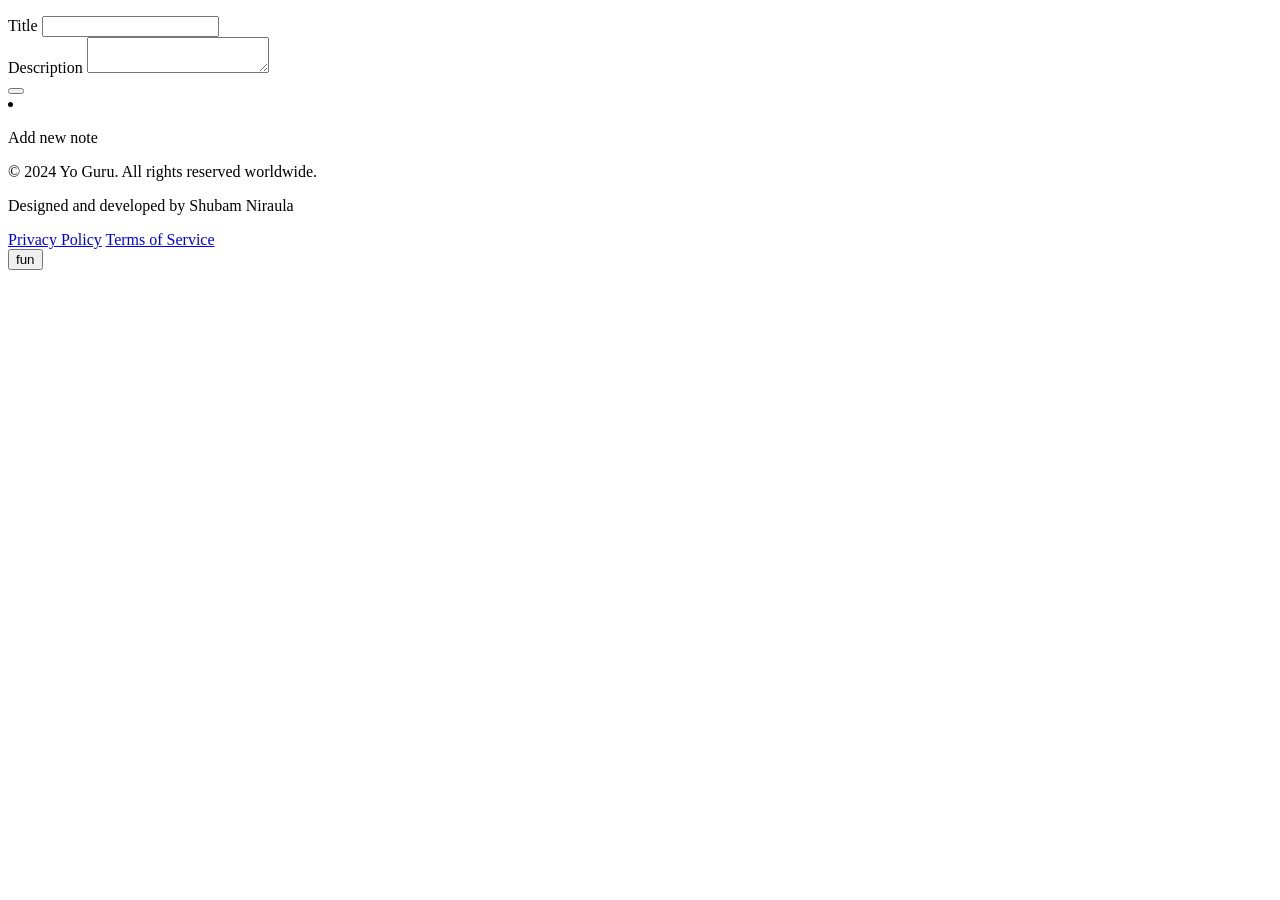
==== index.html @ e4edea9e "Create index.html none" ====
<!DOCTYPE html>                    
  
<html lang="en" dir="ltr">
  <head>
    <meta charset="utf-8">  
    <title>yo note </title>                      
    <link rel="stylesheet" href="style.css">
    <meta name="viewport" content="width=device-width, initial-scale=1.0">
    <!-- Iconscout Link For Icons -->
    <link rel="stylesheet" href="https://unicons.iconscout.com/release/v4.0.0/css/line.css">
    <link rel="stylesheet" href="https://unicons.iconscout.com/release/v3.0.6/css/line.css">
</head>
  <body>
    <div class="popup-box">
      <div class="popup">
        <div class="content">
          <header>
            <p></p>
            <i class="uil uil-times"></i>
          </header>
          <form action="#">
            <div class="row title">
              <label>Title</label>
              <input type="text" spellcheck="false">
            </div>
            <div class="row description">
              <label>Description</label>
              <textarea spellcheck="false"></textarea>
            </div>
            <button></button>
          </form>
        </div>
      </div>
    </div>
    <div class="wrapper">
      <li class="add-box">
        <div class="icon"><i class="uil uil-plus"></i></div>                    
  
        <p>Add new note</p>
      </li>
    </div>

    <script src="script.js"></script>    
    <div id="footer">
    <p>&copy; 2024 Yo Guru. All rights reserved worldwide.</p> <p>Designed and developed by Shubam Niraula </p>
    <a href="#">Privacy Policy</a>                   <a href="#">Terms of Service</a>                   <br>
    <button class="button toggle-theme">fun </button>
    </div></footer>
    
  </body>
</html>
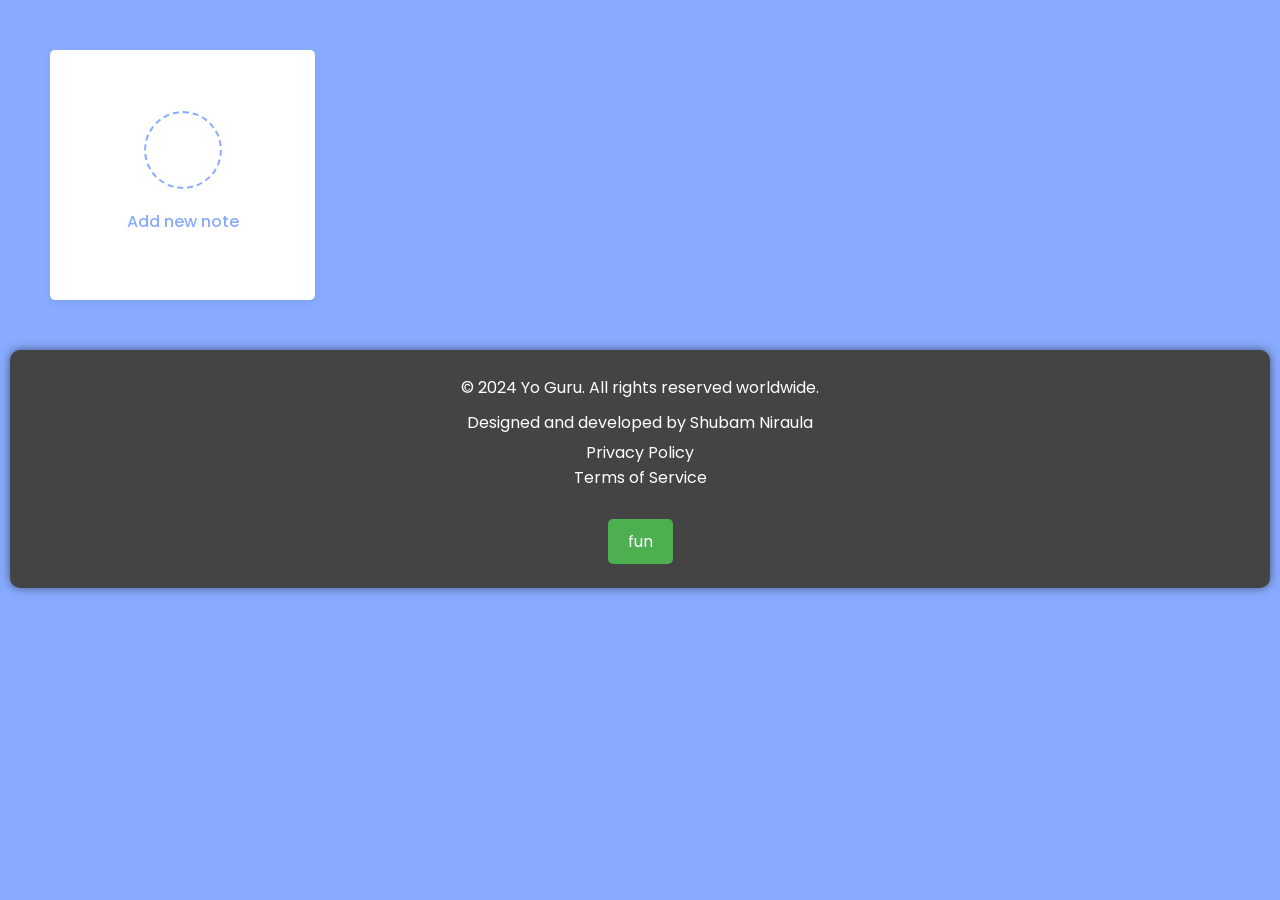
==== commit 00f3de74: "v2" ====
--- a/index.html
+++ b/index.html
@@ -4,7 +4,7 @@
   <head>
     <meta charset="utf-8">  
     <title>yo note </title>                      
-    <link rel="stylesheet" href="style.css">
+    <link rel="stylesheet" href="yonote/style.css">
     <meta name="viewport" content="width=device-width, initial-scale=1.0">
     <!-- Iconscout Link For Icons -->
     <link rel="stylesheet" href="https://unicons.iconscout.com/release/v4.0.0/css/line.css">
@@ -40,7 +40,7 @@
       </li>
     </div>
 
-    <script src="script.js"></script>    
+    <script src="yonote/"></script>    
     <div id="footer">
     <p>&copy; 2024 Yo Guru. All rights reserved worldwide.</p> <p>Designed and developed by Shubam Niraula </p>
     <a href="#">Privacy Policy</a>                   <a href="#">Terms of Service</a>                   <br>
--- a/yonote/style.css
+++ b/yonote/style.css
@@ -0,0 +1,288 @@
+/* Import Google Font - Poppins */                                        
+  
+                                              
+@import url('https://fonts.googleapis.com/css2?family=Poppins:wght@400;500;600;700&display=swap');
+*{
+  margin: 0;
+  padding: 0;
+  box-sizing: border-box;
+  font-family: 'Poppins', sans-serif;
+}
+body{
+  background: #88ABFF;
+}
+::selection{
+  color: #fff;
+  background: #618cf8;
+}
+.wrapper{
+  margin: 50px;
+  display: grid;
+  gap: 25px;
+  grid-template-columns: repeat(auto-fill, 265px);
+}
+.wrapper li{
+  height: 250px;
+  list-style: none;
+  border-radius: 5px;
+  padding: 15px 20px 20px;
+  background: #fff;
+  box-shadow: 0 4px 8px rgba(0,0,0,0.05);
+}
+.add-box, .icon, .bottom-content, 
+.popup, header, .settings .menu li{
+  display: flex;
+  align-items: center;
+  justify-content: space-between;
+}
+.add-box{
+  cursor: pointer;
+  flex-direction: column;
+  justify-content: center;
+}
+.add-box .icon{
+  height: 78px;
+  width: 78px;
+  color: #88ABFF;
+  font-size: 40px;
+  border-radius: 50%;
+  justify-content: center;
+  border: 2px dashed #88ABFF;
+}
+.add-box p{
+  color: #88ABFF;
+  font-weight: 500;
+  margin-top: 20px;
+}
+.note{
+  display: flex;
+  flex-direction: column;
+  justify-content: space-between;
+}
+.note .details{
+  max-height: 165px;
+  overflow-y: auto;
+}
+.note .details::-webkit-scrollbar,
+.popup textarea::-webkit-scrollbar{
+  width: 0;
+}
+.note .details:hover::-webkit-scrollbar,
+.popup textarea:hover::-webkit-scrollbar{
+  width: 5px;
+}
+.note .details:hover::-webkit-scrollbar-track,
+.popup textarea:hover::-webkit-scrollbar-track{
+  background: #f1f1f1;
+  border-radius: 25px;
+}
+.note .details:hover::-webkit-scrollbar-thumb,
+.popup textarea:hover::-webkit-scrollbar-thumb{
+  background: #e6e6e6;
+  border-radius: 25px;
+}
+.note p{
+  font-size: 22px;
+  font-weight: 500;
+}
+.note span{
+  display: block;
+  color: #575757;
+  font-size: 16px;
+  margin-top: 5px;
+}
+.note .bottom-content{
+  padding-top: 10px;
+  border-top: 1px solid #ccc;
+}
+.bottom-content span{
+  color: #6D6D6D;
+  font-size: 14px;
+}
+.bottom-content .settings{
+  position: relative;
+}
+.bottom-content .settings i{
+  color: #6D6D6D;
+  cursor: pointer;
+  font-size: 15px;
+}
+.settings .menu{
+  z-index: 1;
+  bottom: 0;
+  right: -5px;
+  padding: 5px 0;
+  background: #fff;
+  position: absolute;
+  border-radius: 4px;
+  transform: scale(0);
+  transform-origin: bottom right;
+  box-shadow: 0 0 6px rgba(0,0,0,0.15);
+  transition: transform 0.2s ease;
+}
+.settings.show .menu{
+  transform: scale(1);
+}
+.settings .menu li{
+  height: 25px;
+  font-size: 16px;
+  margin-bottom: 2px;
+  padding: 17px 15px;
+  cursor: pointer;
+  box-shadow: none;
+  border-radius: 0;
+  justify-content: flex-start;
+}
+.menu li:last-child{
+  margin-bottom: 0;
+}
+.menu li:hover{
+  background: #f5f5f5;
+}
+.menu li i{
+  padding-right: 8px;
+}
+
+.popup-box{
+  position: fixed;
+  top: 0;
+  left: 0;
+  z-index: 2;
+  height: 100%;
+  width: 100%;
+  background: rgba(0,0,0,0.4);
+}
+.popup-box .popup{
+  position: absolute;
+  top: 50%;
+  left: 50%;
+  z-index: 3;
+  width: 100%;
+  max-width: 400px;
+  justify-content: center;
+  transform: translate(-50%, -50%) scale(0.95);
+}
+.popup-box, .popup{
+  opacity: 0;
+  pointer-events: none;
+  transition: all 0.25s ease;
+}
+.popup-box.show, .popup-box.show .popup{
+  opacity: 1;
+  pointer-events: auto;
+}
+.popup-box.show .popup{
+  transform: translate(-50%, -50%) scale(1);
+}
+.popup .content{
+  border-radius: 5px;
+  background: #fff;
+  width: calc(100% - 15px);
+  box-shadow: 0 0 15px rgba(0,0,0,0.1);
+}
+.content header{
+  padding: 15px 25px;
+  border-bottom: 1px solid #ccc;
+}
+.content header p{
+  font-size: 20px;
+  font-weight: 500;
+}
+.content header i{
+  color: #8b8989;
+  cursor: pointer;
+  font-size: 23px;
+}
+.content form{
+  margin: 15px 25px 35px;
+}
+.content form .row{
+  margin-bottom: 20px;
+}
+form .row label{
+  font-size: 18px;
+  display: block;
+  margin-bottom: 6px;
+}
+form :where(input, textarea){
+  height: 50px;
+  width: 100%;
+  outline: none;
+  font-size: 17px;
+  padding: 0 15px;
+  border-radius: 4px;
+  border: 1px solid #999;
+}
+form :where(input, textarea):focus{
+  box-shadow: 0 2px 4px rgba(0,0,0,0.11);
+}
+form .row textarea{
+  height: 150px;
+  resize: none;
+  padding: 8px 15px;
+}
+form button{
+  width: 100%;
+  height: 50px;
+  color: #fff;
+  outline: none;
+  border: none;
+  cursor: pointer;
+  font-size: 17px;
+  border-radius: 4px;
+  background: #6A93F8;
+}
+
+@media (max-width: 660px){
+  .wrapper{
+    margin: 15px;
+    gap: 15px;
+    grid-template-columns: repeat(auto-fill, 100%);
+  }
+  .popup-box .popup{
+    max-width: calc(100% - 15px);
+  }
+  .bottom-content .settings i{
+    font-size: 17px;
+  }                    
+
+}
+#footer{                    
+  border-radius: 10px;
+   box-shadow: 0px 0px 10px rgba(0, 0, 0, 0.5); /* Add initial box-shadow for depth effect */
+  margin: 0 10px;
+  background-color: #444;
+  color: #fff;
+  padding: 20px;
+  text-align: center;
+  bottom: 0;
+  left: 0;
+  display: flex;
+  flex-direction: column;
+  align-items: center;                                         }
+#footer p {
+  margin: 5px 0;
+}
+#footer a {
+  color: #fff;
+  text-decoration: none;
+  margin: 0 10px;
+}
+#footer a:hover {
+  color: #ccc;
+}
+.button {
+  background-color: #4CAF50;
+  border: none;
+  color: white;
+  padding: 10px 20px;
+  text-align: center;
+  text-decoration: none;
+  display: inline-block;
+  font-size: 16px;
+  margin: 4px 2px;
+  cursor: pointer;
+  border-radius: 5px
+}
+
+
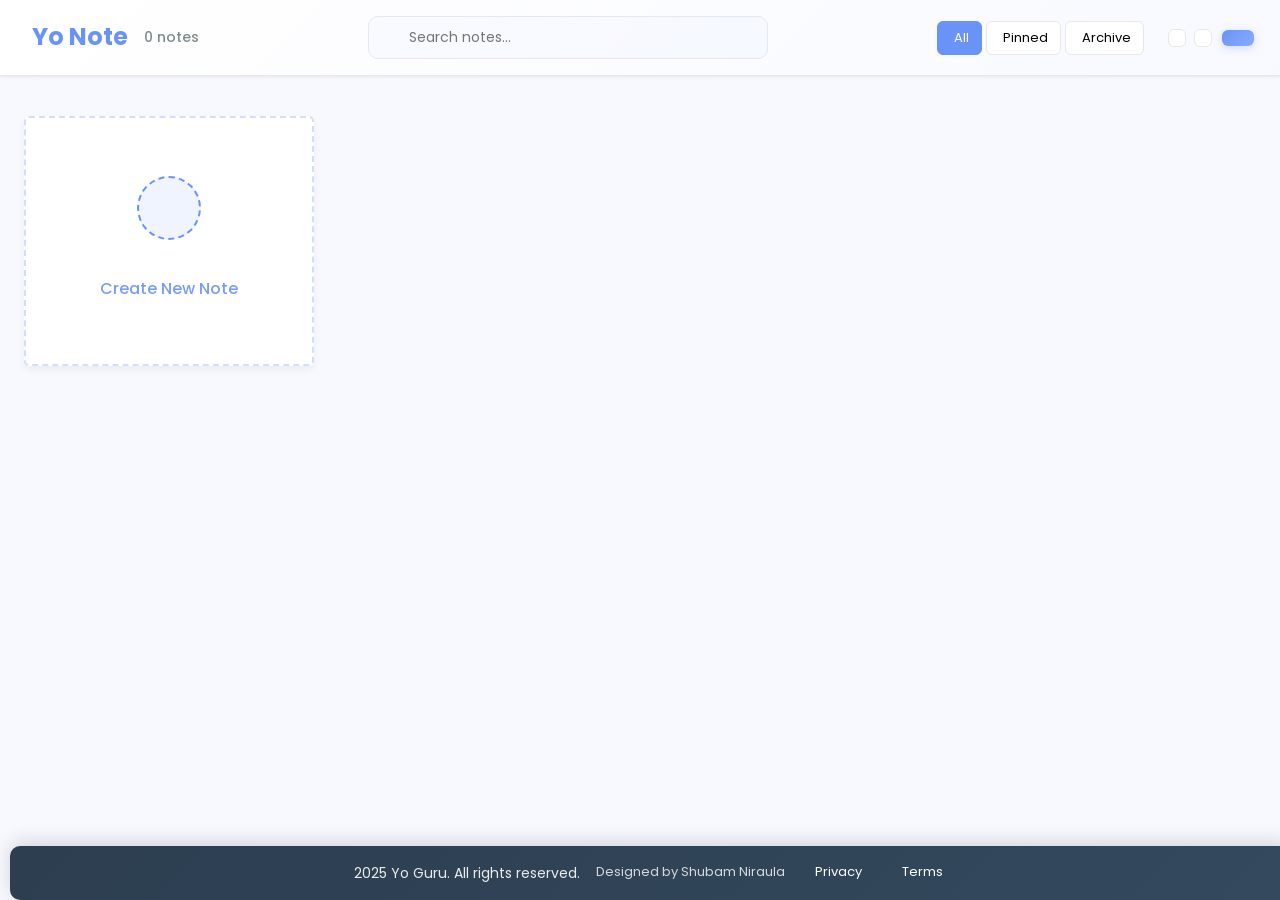
==== commit a0c332a3: "feat(ui): modernize main page with enhanced UI components and modal Merge enhanced.html content into" ====
--- a/index.html
+++ b/index.html
@@ -1,51 +1,233 @@
-<!DOCTYPE html>                    
-  
+<!DOCTYPE html>
+
 <html lang="en" dir="ltr">
   <head>
-    <meta charset="utf-8">  
-    <title>yo note </title>                      
+    <meta charset="utf-8">
+    <title>Yo Note</title>
+    <link rel="icon" type="image/svg+xml" href="favicon.svg">
     <link rel="stylesheet" href="yonote/style.css">
+    <link rel="stylesheet" href="enhanced.css">
     <meta name="viewport" content="width=device-width, initial-scale=1.0">
     <!-- Iconscout Link For Icons -->
     <link rel="stylesheet" href="https://unicons.iconscout.com/release/v4.0.0/css/line.css">
     <link rel="stylesheet" href="https://unicons.iconscout.com/release/v3.0.6/css/line.css">
-</head>
+  </head>
   <body>
-    <div class="popup-box">
-      <div class="popup">
-        <div class="content">
-          <header>
-            <p></p>
+    <!-- Compact Single-Row Header -->
+    <header class="app-header">
+      <div class="header-left">
+        <h1 class="app-title">
+          <i class="uil uil-notes"></i>
+          Yo Note
+        </h1>
+        <div class="header-stats">
+          <span id="total-notes">0 notes</span>
+        </div>
+      </div>
+
+      <div class="header-center">
+        <div class="search-container">
+          <input type="text" id="search-input" placeholder="Search notes..." class="search-input">
+          <button class="search-btn" id="search-btn">
+            <i class="uil uil-search"></i>
+          </button>
+        </div>
+      </div>
+
+      <div class="header-right">
+        <div class="view-filters">
+          <button class="filter-btn active" data-filter="all">
+            <i class="uil uil-list-ul"></i>
+            All
+          </button>
+          <button class="filter-btn" data-filter="pinned">
+            <i class="uil uil-star"></i>
+            Pinned
+          </button>
+          <button class="filter-btn" data-filter="archived">
+            <i class="uil uil-archive"></i>
+            Archive
+          </button>
+        </div>
+
+        <button class="header-btn" id="export-btn" title="Export Notes">
+          <i class="uil uil-export"></i>
+        </button>
+
+        <button class="header-btn" id="import-btn" title="Import Notes">
+          <i class="uil uil-import"></i>
+        </button>
+
+        <button class="button toggle-theme" title="Toggle Theme">
+          <i class="uil uil-moon"></i>
+        </button>
+      </div>
+    </header>
+
+    <div class="main-content">
+      <div class="wrapper">
+        <li class="add-box">
+          <div class="icon"><i class="uil uil-plus"></i></div>
+          <p>Create New Note</p>
+        </li>
+      </div>
+    </div>
+
+    <!-- Modern Modal Overlay -->
+    <div class="modal-overlay" id="modal-overlay">
+      <div class="modal-backdrop" id="modal-backdrop"></div>
+
+      <div class="modal-container" id="modal-container">
+        <!-- Modal Header -->
+        <div class="modal-header">
+          <div class="modal-title-section">
+            <div class="modal-icon">
+              <i class="uil uil-plus-circle"></i>
+            </div>
+            <div class="modal-title-content">
+              <h2 class="modal-title">Create New Note</h2>
+              <p class="modal-subtitle">Express your thoughts beautifully</p>
+            </div>
+          </div>
+          <button class="modal-close-btn" id="modal-close-btn" aria-label="Close modal">
             <i class="uil uil-times"></i>
-          </header>
-          <form action="#">
-            <div class="row title">
-              <label>Title</label>
-              <input type="text" spellcheck="false">
+          </button>
+        </div>
+
+        <!-- Modal Content with Virtual Scroll -->
+        <div class="modal-content" id="modal-content">
+          <form action="#" class="note-form" id="note-form">
+            <!-- Single Compact Form -->
+            <div class="form-step active" data-step="1">
+              <div class="form-fields compact">
+                <!-- Title Field -->
+                <div class="field-group">
+                  <label for="note-title" class="field-label">
+                    <i class="uil uil-edit"></i>
+                    Title <span class="required">*</span>
+                  </label>
+                  <div class="input-wrapper">
+                    <input type="text" id="note-title" class="modern-input" spellcheck="false"
+                           placeholder="Note title..." maxlength="100">
+                  </div>
+                  <div class="field-error" id="title-error"></div>
+                </div>
+
+                <!-- Description Field -->
+                <div class="field-group">
+                  <label for="note-description" class="field-label">
+                    <i class="uil uil-align-left"></i>
+                    Description <span class="required">*</span>
+                  </label>
+                  <div class="textarea-wrapper">
+                    <textarea id="note-description" class="modern-textarea" spellcheck="false"
+                              placeholder="Write your note here..." maxlength="1000"></textarea>
+                  </div>
+                  <div class="field-error" id="description-error"></div>
+                </div>
+
+                <!-- Compact Options Row -->
+                <div class="field-row compact-options">
+                  <div class="field-group">
+                    <label for="note-category" class="field-label">
+                      <i class="uil uil-tag"></i>
+                      Category
+                    </label>
+                    <select id="note-category" class="modern-select">
+                      <option value="personal">📝 Personal</option>
+                      <option value="work">💼 Work</option>
+                      <option value="ideas">💡 Ideas</option>
+                      <option value="reminders">🔔 Reminders</option>
+                    </select>
+                  </div>
+
+                  <div class="field-group">
+                    <label for="note-priority" class="field-label">
+                      <i class="uil uil-exclamation-triangle"></i>
+                      Priority
+                    </label>
+                    <select id="note-priority" class="modern-select">
+                      <option value="low">🟢 Low</option>
+                      <option value="medium" selected>🟡 Medium</option>
+                      <option value="high">🔴 High</option>
+                    </select>
+                  </div>
+
+                  <div class="field-group">
+                    <label for="note-color" class="field-label">
+                      <i class="uil uil-palette"></i>
+                      Color
+                    </label>
+                    <select id="note-color" class="modern-select">
+                      <option value="yellow">🟡 Yellow</option>
+                      <option value="blue">🔵 Blue</option>
+                      <option value="green">🟢 Green</option>
+                      <option value="pink">🩷 Pink</option>
+                      <option value="purple">🟣 Purple</option>
+                      <option value="orange">🟠 Orange</option>
+                    </select>
+                  </div>
+                </div>
+              </div>
             </div>
-            <div class="row description">
-              <label>Description</label>
-              <textarea spellcheck="false"></textarea>
-            </div>
-            <button></button>
           </form>
         </div>
+
+        <!-- Modal Footer -->
+        <div class="modal-footer">
+          <div class="modal-stats">
+            <span id="form-stats">Ready to create</span>
+          </div>
+
+          <div class="modal-actions">
+            <button type="button" class="btn-secondary" id="clear-btn">
+              <i class="uil uil-trash-alt"></i>
+              Clear
+            </button>
+            <button type="submit" form="note-form" class="btn-primary" id="submit-btn">
+              <i class="uil uil-plus"></i>
+              Create Note
+            </button>
+          </div>
+        </div>
+
+        <!-- Keyboard Shortcuts Hint -->
+        <div class="keyboard-shortcuts">
+          <div class="shortcut-item">
+            <kbd>Ctrl</kbd> + <kbd>Enter</kbd>
+            <span>Quick save</span>
+          </div>
+          <div class="shortcut-item">
+            <kbd>Esc</kbd>
+            <span>Close modal</span>
+          </div>
+          <div class="shortcut-item">
+            <kbd>Tab</kbd>
+            <span>Navigate</span>
+          </div>
+        </div>
       </div>
     </div>
-    <div class="wrapper">
-      <li class="add-box">
-        <div class="icon"><i class="uil uil-plus"></i></div>                    
-  
-        <p>Add new note</p>
-      </li>
+
+    <!-- Compact Single-Row Footer -->
+    <div id="footer">
+      <div class="footer-content">
+        <div class="footer-text">
+          <div class="copyright">
+            <i class="uil uil-copyright"></i>
+            <span>2025 Yo Guru. All rights reserved.</span>
+          </div>
+          <div class="footer-credits">
+            <span>Designed by Shubam Niraula</span>
+          </div>
+          <div class="footer-links">
+            <a href="#"><i class="uil uil-shield"></i> Privacy</a>
+            <a href="#"><i class="uil uil-file-contract"></i> Terms</a>
+          </div>
+        </div>
+      </div>
     </div>
 
-    <script src="yonote/"></script>    
-    <div id="footer">
-    <p>&copy; 2024 Yo Guru. All rights reserved worldwide.</p> <p>Designed and developed by Shubam Niraula </p>
-    <a href="#">Privacy Policy</a>                   <a href="#">Terms of Service</a>                   <br>
-    <button class="button toggle-theme">fun </button>
-    </div></footer>
-    
+    <script src="yonote/script.js"></script>
   </body>
-</html>
+</html>
--- a/enhanced.css
+++ b/enhanced.css
@@ -0,0 +1,1962 @@
+/* Modern & Elegant UI Styles */
+:root {
+  --primary-color: #6A93F8;
+  --secondary-color: #88ABFF;
+  --background-color: #f8f9ff;
+  --card-bg: #ffffff;
+  --text-color: #2c3e50;
+  --light-text: #7f8c8d;
+  --border-color: #e8e8e8;
+  --shadow-sm: 0 1px 3px rgba(0, 0, 0, 0.08);
+  --shadow-md: 0 4px 12px rgba(0, 0, 0, 0.08);
+  --shadow-lg: 0 8px 24px rgba(0, 0, 0, 0.1);
+  --radius-sm: 6px;
+  --radius-md: 10px;
+  --radius-lg: 14px;
+}
+
+* {
+  margin: 0;
+  padding: 0;
+  box-sizing: border-box;
+}
+
+body {
+  font-family: 'Segoe UI', 'Roboto', 'Helvetica Neue', sans-serif;
+  background: var(--background-color);
+  min-height: 100vh;
+  display: flex;
+  flex-direction: column;
+  color: var(--text-color);
+  line-height: 1.6;
+}
+
+.main-content {
+  flex: 1;
+  padding: 40px 24px;
+  display: flex;
+  flex-direction: column;
+}
+
+/* Modern Header with Theme Toggle */
+.header {
+  background: linear-gradient(135deg, #ffffff 0%, #f8f9ff 100%);
+  padding: 24px 32px;
+  box-shadow: var(--shadow-sm);
+  margin-bottom: 24px;
+  border-radius: var(--radius-lg);
+  margin: 16px;
+  display: flex;
+  justify-content: space-between;
+  align-items: center;
+  flex-wrap: wrap;
+  gap: 16px;
+}
+
+.header-content {
+  display: flex;
+  flex-direction: column;
+  gap: 8px;
+}
+
+.header h1 {
+  font-size: 28px;
+  font-weight: 600;
+  color: var(--primary-color);
+  display: flex;
+  align-items: center;
+  gap: 12px;
+  margin: 0;
+}
+
+.header-subtitle {
+  font-size: 14px;
+  color: var(--light-text);
+  font-weight: 400;
+}
+
+.header-instructions {
+  font-size: 12px;
+  color: var(--light-text);
+  opacity: 0.7;
+  margin-top: 4px;
+}
+
+.header-actions {
+  display: flex;
+  gap: 16px;
+  align-items: center;
+}
+
+.stats {
+  display: flex;
+  gap: 20px;
+  font-size: 13px;
+  color: var(--light-text);
+  align-items: center;
+}
+
+.stats span {
+  display: flex;
+  align-items: center;
+  gap: 4px;
+}
+
+/* Theme Toggle Button in Header */
+.button.toggle-theme {
+  background: linear-gradient(135deg, #6A93F8, #88ABFF);
+  color: white;
+  padding: 8px 16px;
+  font-weight: 500;
+  font-size: 13px;
+  border-radius: var(--radius-sm);
+  transition: all 0.3s ease;
+  display: flex;
+  align-items: center;
+  gap: 6px;
+  box-shadow: 0 2px 8px rgba(106, 147, 248, 0.3);
+  border: none;
+  cursor: pointer;
+}
+
+.button.toggle-theme:hover {
+  transform: translateY(-1px);
+  box-shadow: 0 4px 16px rgba(106, 147, 248, 0.4);
+}
+
+.button.toggle-theme i {
+  font-size: 16px;
+}
+
+/* Modern Notes Grid */
+.wrapper {
+  margin: 0 auto;
+  display: grid;
+  gap: 24px;
+  grid-template-columns: repeat(auto-fill, minmax(280px, 1fr));
+  max-width: 1280px;
+  width: 100%;
+}
+
+/* Elegant Add Box */
+.add-box {
+  cursor: pointer;
+  display: flex;
+  flex-direction: column;
+  justify-content: center;
+  align-items: center;
+  height: 220px;
+  background: linear-gradient(135deg, rgba(136, 171, 255, 0.08), rgba(106, 147, 248, 0.12));
+  border: 2px dashed rgba(106, 147, 248, 0.3);
+  border-radius: var(--radius-md);
+  transition: all 0.3s cubic-bezier(0.4, 0, 0.2, 1);
+  padding: 20px;
+  box-shadow: var(--shadow-sm);
+}
+
+.add-box:hover {
+  transform: translateY(-4px);
+  box-shadow: var(--shadow-md);
+  border-color: var(--primary-color);
+  background: linear-gradient(135deg, rgba(136, 171, 255, 0.12), rgba(106, 147, 248, 0.16));
+}
+
+.add-box .icon {
+  height: 64px;
+  width: 64px;
+  background: rgba(106, 147, 248, 0.1);
+  color: var(--primary-color);
+  font-size: 32px;
+  border-radius: 50%;
+  display: flex;
+  justify-content: center;
+  align-items: center;
+  border: 2px dashed var(--primary-color);
+  transition: all 0.3s ease;
+  margin-bottom: 16px;
+}
+
+.add-box:hover .icon {
+  transform: rotate(90deg) scale(1.1);
+  background: rgba(106, 147, 248, 0.2);
+}
+
+.add-box p {
+  color: var(--primary-color);
+  font-weight: 500;
+  font-size: 16px;
+  opacity: 0.9;
+}
+
+/* Modern Note Cards */
+.note {
+  position: relative;
+  background: var(--card-bg);
+  border-radius: var(--radius-md);
+  box-shadow: var(--shadow-sm);
+  transition: all 0.3s cubic-bezier(0.4, 0, 0.2, 1);
+  border: 1px solid var(--border-color);
+  overflow: hidden;
+  height: 220px;
+  display: flex;
+  flex-direction: column;
+  cursor: grab;
+}
+
+.note:active {
+  cursor: grabbing;
+}
+
+/* Drag Handle */
+.drag-handle {
+  position: absolute;
+  top: 8px;
+  right: 8px;
+  width: 24px;
+  height: 24px;
+  display: flex;
+  align-items: center;
+  justify-content: center;
+  background: rgba(255, 255, 255, 0.9);
+  border-radius: var(--radius-sm);
+  opacity: 0;
+  transition: all 0.2s ease;
+  z-index: 10;
+  cursor: grab;
+  box-shadow: 0 2px 4px rgba(0, 0, 0, 0.1);
+}
+
+.drag-handle:active {
+  cursor: grabbing;
+}
+
+.note:hover .drag-handle {
+  opacity: 1;
+}
+
+.drag-handle i {
+  color: var(--light-text);
+  font-size: 14px;
+  transition: color 0.2s ease;
+}
+
+.drag-handle:hover i {
+  color: var(--primary-color);
+}
+
+/* Tooltip for drag handle */
+.drag-handle::after {
+  content: "Drag to reorder";
+  position: absolute;
+  top: -30px;
+  left: 50%;
+  transform: translateX(-50%);
+  background: var(--text-color);
+  color: white;
+  padding: 4px 8px;
+  border-radius: var(--radius-sm);
+  font-size: 11px;
+  white-space: nowrap;
+  opacity: 0;
+  pointer-events: none;
+  transition: opacity 0.2s ease;
+  z-index: 1000;
+}
+
+.drag-handle:hover::after {
+  opacity: 1;
+}
+
+.note:hover {
+  transform: translateY(-3px);
+  box-shadow: var(--shadow-md);
+  border-color: rgba(106, 147, 248, 0.2);
+}
+
+.note .details {
+  flex: 1;
+  padding: 16px;
+  overflow-y: auto;
+}
+
+.note p {
+  font-size: 18px;
+  font-weight: 500;
+  color: var(--text-color);
+  margin-bottom: 8px;
+  white-space: nowrap;
+  overflow: hidden;
+  text-overflow: ellipsis;
+}
+
+.note span {
+  display: block;
+  color: var(--light-text);
+  font-size: 14px;
+  line-height: 1.5;
+  max-height: 60px;
+  overflow: hidden;
+}
+
+.bottom-content {
+  padding: 12px 16px;
+  border-top: 1px solid var(--border-color);
+  background: rgba(106, 147, 248, 0.03);
+  display: flex;
+  justify-content: space-between;
+  align-items: center;
+}
+
+.bottom-content span {
+  color: var(--light-text);
+  font-size: 12px;
+}
+
+/* Modern Modal System */
+.modal-overlay {
+  position: fixed;
+  top: 0;
+  left: 0;
+  z-index: 1000;
+  width: 100%;
+  height: 100%;
+  opacity: 0;
+  visibility: hidden;
+  transition: all 0.3s cubic-bezier(0.4, 0, 0.2, 1);
+}
+
+.modal-overlay.show {
+  opacity: 1;
+  visibility: visible;
+}
+
+.modal-backdrop {
+  position: absolute;
+  top: 0;
+  left: 0;
+  width: 100%;
+  height: 100%;
+  background: rgba(0, 0, 0, 0.6);
+  backdrop-filter: blur(8px);
+  animation: backdropFadeIn 0.3s ease;
+}
+
+@keyframes backdropFadeIn {
+  from { opacity: 0; }
+  to { opacity: 1; }
+}
+
+.modal-container {
+  position: relative;
+  width: 90%;
+  max-width: 600px;
+  max-height: 90vh;
+  margin: 5vh auto;
+  background: var(--card-bg);
+  border-radius: 20px;
+  box-shadow: 0 25px 50px rgba(0, 0, 0, 0.25), 0 15px 35px rgba(0, 0, 0, 0.1);
+  transform: scale(0.9) translateY(20px);
+  opacity: 0;
+  transition: all 0.4s cubic-bezier(0.34, 1.56, 0.64, 1);
+  overflow: hidden;
+}
+
+.modal-overlay.show .modal-container {
+  transform: scale(1) translateY(0);
+  opacity: 1;
+}
+
+/* Modal Header */
+.modal-header {
+  padding: 24px 32px;
+  background: linear-gradient(135deg, var(--card-bg), rgba(106, 147, 248, 0.02));
+  border-bottom: 1px solid var(--border-color);
+  display: flex;
+  justify-content: space-between;
+  align-items: center;
+}
+
+.modal-title-section {
+  display: flex;
+  align-items: center;
+  gap: 16px;
+}
+
+.modal-icon {
+  width: 48px;
+  height: 48px;
+  background: linear-gradient(135deg, var(--primary-color), var(--secondary-color));
+  border-radius: 12px;
+  display: flex;
+  align-items: center;
+  justify-content: center;
+  color: white;
+  font-size: 20px;
+  box-shadow: 0 4px 12px rgba(106, 147, 248, 0.3);
+}
+
+.modal-title-content h2 {
+  margin: 0;
+  font-size: 24px;
+  font-weight: 700;
+  color: var(--text-color);
+}
+
+.modal-subtitle {
+  margin: 4px 0 0 0;
+  font-size: 14px;
+  color: var(--light-text);
+  font-weight: 400;
+}
+
+.modal-close-btn {
+  width: 40px;
+  height: 40px;
+  border: none;
+  background: rgba(106, 147, 248, 0.1);
+  border-radius: 10px;
+  cursor: pointer;
+  display: flex;
+  align-items: center;
+  justify-content: center;
+  color: var(--light-text);
+  transition: all 0.2s ease;
+}
+
+.modal-close-btn:hover {
+  background: rgba(231, 76, 60, 0.1);
+  color: #e74c3c;
+  transform: rotate(90deg);
+}
+
+/* Modal Progress */
+.modal-progress {
+  padding: 0 32px;
+  display: flex;
+  justify-content: center;
+  gap: 8px;
+  margin-bottom: 8px;
+}
+
+.progress-step {
+  display: flex;
+  flex-direction: column;
+  align-items: center;
+  gap: 4px;
+  padding: 8px 12px;
+  border-radius: 8px;
+  transition: all 0.3s ease;
+  opacity: 0.5;
+}
+
+.progress-step.active {
+  opacity: 1;
+  background: rgba(106, 147, 248, 0.1);
+}
+
+.step-number {
+  width: 24px;
+  height: 24px;
+  border-radius: 50%;
+  background: var(--border-color);
+  color: var(--light-text);
+  display: flex;
+  align-items: center;
+  justify-content: center;
+  font-size: 12px;
+  font-weight: 600;
+  transition: all 0.3s ease;
+}
+
+.progress-step.active .step-number {
+  background: var(--primary-color);
+  color: white;
+}
+
+.step-label {
+  font-size: 11px;
+  color: var(--light-text);
+  font-weight: 500;
+}
+
+/* Modal Content with Virtual Scroll */
+.modal-content {
+  max-height: 60vh;
+  overflow-y: auto;
+  padding: 0 32px 24px;
+  scroll-behavior: smooth;
+}
+
+.modal-content::-webkit-scrollbar {
+  width: 6px;
+}
+
+.modal-content::-webkit-scrollbar-track {
+  background: rgba(0, 0, 0, 0.05);
+  border-radius: 3px;
+}
+
+.modal-content::-webkit-scrollbar-thumb {
+  background: rgba(106, 147, 248, 0.3);
+  border-radius: 3px;
+}
+
+.modal-content::-webkit-scrollbar-thumb:hover {
+  background: rgba(106, 147, 248, 0.5);
+}
+
+/* Form Steps */
+.form-step {
+  display: none;
+  animation: stepFadeIn 0.4s ease;
+}
+
+.form-step.active {
+  display: block;
+}
+
+@keyframes stepFadeIn {
+  from {
+    opacity: 0;
+    transform: translateX(20px);
+  }
+  to {
+    opacity: 1;
+    transform: translateX(0);
+  }
+}
+
+.step-header {
+  margin-bottom: 24px;
+  text-align: center;
+}
+
+.step-header h3 {
+  margin: 0 0 4px 0;
+  font-size: 20px;
+  font-weight: 600;
+  color: var(--text-color);
+}
+
+.step-header p {
+  margin: 0;
+  font-size: 14px;
+  color: var(--light-text);
+}
+
+/* Modern Form Fields */
+.form-fields {
+  display: flex;
+  flex-direction: column;
+  gap: 24px;
+}
+
+.field-group {
+  display: flex;
+  flex-direction: column;
+  gap: 8px;
+}
+
+.field-label {
+  display: flex;
+  align-items: center;
+  gap: 8px;
+  font-size: 14px;
+  font-weight: 600;
+  color: var(--text-color);
+  margin-bottom: 4px;
+}
+
+.field-label i {
+  color: var(--primary-color);
+  font-size: 16px;
+}
+
+.input-wrapper, .textarea-wrapper {
+  position: relative;
+}
+
+.modern-input {
+  height: 48px;
+}
+
+.modern-input, .modern-textarea {
+  width: 100%;
+  padding: 16px 20px;
+  border: 2px solid var(--border-color);
+  border-radius: 12px;
+  font-size: 15px;
+  font-family: inherit;
+  background: rgba(255, 255, 255, 0.8);
+  transition: all 0.3s ease;
+  outline: none;
+}
+
+.modern-input:focus, .modern-textarea:focus {
+  border-color: var(--primary-color);
+  box-shadow: 0 0 0 3px rgba(106, 147, 248, 0.1);
+  background: white;
+}
+
+.modern-input::placeholder, .modern-textarea::placeholder {
+  color: var(--light-text);
+  opacity: 0.7;
+}
+
+.modern-textarea {
+  min-height: 120px;
+  resize: vertical;
+  line-height: 1.6;
+}
+
+.input-icon, .textarea-icon {
+  position: absolute;
+  right: 16px;
+  top: 50%;
+  transform: translateY(-50%);
+  color: var(--light-text);
+  font-size: 18px;
+  opacity: 0.5;
+  transition: all 0.3s ease;
+}
+
+.modern-input:focus + .input-icon,
+.modern-textarea:focus + .textarea-icon {
+  opacity: 1;
+  color: var(--primary-color);
+  transform: translateY(-50%) scale(1.1);
+}
+
+.field-meta {
+  display: flex;
+  justify-content: space-between;
+  align-items: center;
+  margin-top: 6px;
+  font-size: 12px;
+  color: var(--light-text);
+}
+
+
+.draft-indicator {
+  display: flex;
+  align-items: center;
+  gap: 4px;
+  color: #27ae60;
+  font-weight: 500;
+  opacity: 0;
+  transition: opacity 0.3s ease;
+}
+
+.draft-indicator.visible {
+  opacity: 1;
+}
+
+.field-error {
+  color: #e74c3c;
+  font-size: 12px;
+  margin-top: 4px;
+  display: none;
+  animation: errorShake 0.4s ease;
+}
+
+.field-error.visible {
+  display: block;
+}
+
+@keyframes errorShake {
+  0%, 100% { transform: translateX(0); }
+  25% { transform: translateX(-5px); }
+  75% { transform: translateX(5px); }
+}
+
+/* Option Cards */
+.option-grid {
+  display: grid;
+  grid-template-columns: repeat(auto-fit, minmax(140px, 1fr));
+  gap: 12px;
+}
+
+.option-grid.compact {
+  grid-template-columns: repeat(2, 1fr);
+}
+
+.option-card {
+  padding: 16px;
+  border: 2px solid var(--border-color);
+  border-radius: 12px;
+  background: white;
+  cursor: pointer;
+  transition: all 0.3s ease;
+  display: flex;
+  flex-direction: column;
+  align-items: center;
+  gap: 8px;
+  text-align: center;
+}
+
+.option-card:hover {
+  border-color: var(--primary-color);
+  transform: translateY(-2px);
+  box-shadow: 0 4px 12px rgba(106, 147, 248, 0.15);
+}
+
+.option-card.active {
+  border-color: var(--primary-color);
+  background: rgba(106, 147, 248, 0.05);
+  box-shadow: 0 4px 12px rgba(106, 147, 248, 0.2);
+}
+
+.option-icon {
+  width: 32px;
+  height: 32px;
+  background: linear-gradient(135deg, var(--primary-color), var(--secondary-color));
+  border-radius: 8px;
+  display: flex;
+  align-items: center;
+  justify-content: center;
+  color: white;
+  font-size: 16px;
+}
+
+.option-card.active .option-icon {
+  animation: iconPulse 0.6s ease;
+}
+
+@keyframes iconPulse {
+  0%, 100% { transform: scale(1); }
+  50% { transform: scale(1.1); }
+}
+
+.option-title {
+  font-weight: 600;
+  color: var(--text-color);
+  font-size: 14px;
+}
+
+.option-desc {
+  font-size: 12px;
+  color: var(--light-text);
+}
+
+/* Color Palette */
+.color-palette {
+  display: flex;
+  gap: 12px;
+  flex-wrap: wrap;
+}
+
+.color-option {
+  width: 40px;
+  height: 40px;
+  border-radius: 10px;
+  border: 3px solid transparent;
+  cursor: pointer;
+  position: relative;
+  transition: all 0.3s ease;
+}
+
+.color-option:hover {
+  transform: scale(1.1);
+}
+
+.color-option.active {
+  border-color: white;
+  box-shadow: 0 0 0 2px var(--primary-color);
+}
+
+.color-option i {
+  position: absolute;
+  top: 50%;
+  left: 50%;
+  transform: translate(-50%, -50%);
+  color: white;
+  font-size: 16px;
+  opacity: 0;
+  transition: opacity 0.3s ease;
+}
+
+.color-option.active i {
+  opacity: 1;
+}
+
+/* Priority Options */
+.priority-options {
+  display: flex;
+  gap: 12px;
+}
+
+.priority-option {
+  flex: 1;
+  padding: 16px;
+  border: 2px solid var(--border-color);
+  border-radius: 12px;
+  background: white;
+  cursor: pointer;
+  transition: all 0.3s ease;
+  display: flex;
+  align-items: center;
+  gap: 12px;
+}
+
+.priority-option:hover {
+  border-color: var(--primary-color);
+  transform: translateY(-2px);
+}
+
+.priority-option.active {
+  border-color: var(--primary-color);
+  background: rgba(106, 147, 248, 0.05);
+}
+
+.priority-icon {
+  width: 32px;
+  height: 32px;
+  border-radius: 8px;
+  display: flex;
+  align-items: center;
+  justify-content: center;
+  font-size: 16px;
+}
+
+.priority-icon.low {
+  background: linear-gradient(135deg, #10b981, #059669);
+  color: white;
+}
+
+.priority-icon.medium {
+  background: linear-gradient(135deg, #f59e0b, #d97706);
+  color: white;
+}
+
+.priority-icon.high {
+  background: linear-gradient(135deg, #ef4444, #dc2626);
+  color: white;
+}
+
+.priority-title {
+  font-weight: 600;
+  color: var(--text-color);
+}
+
+.priority-desc {
+  font-size: 12px;
+  color: var(--light-text);
+}
+
+/* Toggle Options */
+.option-toggles {
+  display: flex;
+  flex-direction: column;
+  gap: 12px;
+}
+
+.toggle-option {
+  display: flex;
+  align-items: center;
+  gap: 12px;
+  cursor: pointer;
+  padding: 12px;
+  border-radius: 12px;
+  transition: all 0.2s ease;
+}
+
+.toggle-option:hover {
+  background: rgba(106, 147, 248, 0.05);
+}
+
+.toggle-option input[type="checkbox"] {
+  display: none;
+}
+
+.toggle-slider {
+  position: relative;
+  width: 44px;
+  height: 24px;
+  background: var(--border-color);
+  border-radius: 12px;
+  transition: all 0.3s ease;
+}
+
+.toggle-slider::before {
+  content: '';
+  position: absolute;
+  top: 2px;
+  left: 2px;
+  width: 20px;
+  height: 20px;
+  background: white;
+  border-radius: 50%;
+  transition: all 0.3s ease;
+  box-shadow: 0 2px 4px rgba(0, 0, 0, 0.2);
+}
+
+.toggle-option input:checked + .toggle-slider {
+  background: var(--primary-color);
+}
+
+.toggle-option input:checked + .toggle-slider::before {
+  transform: translateX(20px);
+}
+
+.toggle-content {
+  display: flex;
+  align-items: center;
+  gap: 8px;
+  flex: 1;
+}
+
+.toggle-content i {
+  color: var(--primary-color);
+  font-size: 16px;
+}
+
+.toggle-content span {
+  font-weight: 500;
+  color: var(--text-color);
+}
+
+/* Modal Footer */
+.modal-footer {
+  padding: 20px 32px;
+  background: rgba(106, 147, 248, 0.02);
+  border-top: 1px solid var(--border-color);
+  display: flex;
+  justify-content: space-between;
+  align-items: center;
+}
+
+.modal-stats {
+  font-size: 14px;
+  color: var(--light-text);
+  font-weight: 500;
+}
+
+.modal-actions {
+  display: flex;
+  gap: 8px;
+  align-items: center;
+}
+
+.btn-ghost, .btn-secondary, .btn-primary {
+  padding: 10px 16px;
+  border-radius: 8px;
+  font-size: 14px;
+  font-weight: 500;
+  cursor: pointer;
+  transition: all 0.3s ease;
+  display: flex;
+  align-items: center;
+  gap: 6px;
+  border: none;
+  outline: none;
+}
+
+.btn-ghost {
+  background: transparent;
+  color: var(--light-text);
+  border: 1px solid var(--border-color);
+}
+
+.btn-ghost:hover:not(:disabled) {
+  background: rgba(106, 147, 248, 0.1);
+  color: var(--primary-color);
+  border-color: var(--primary-color);
+}
+
+.btn-ghost:disabled {
+  opacity: 0.5;
+  cursor: not-allowed;
+}
+
+.btn-secondary {
+  background: rgba(106, 147, 248, 0.1);
+  color: var(--primary-color);
+  border: 1px solid rgba(106, 147, 248, 0.3);
+}
+
+.btn-secondary:hover {
+  background: rgba(106, 147, 248, 0.2);
+  border-color: var(--primary-color);
+}
+
+.btn-primary {
+  background: linear-gradient(135deg, var(--primary-color), var(--secondary-color));
+  color: white;
+  box-shadow: 0 2px 8px rgba(106, 147, 248, 0.3);
+}
+
+.btn-primary:hover {
+  transform: translateY(-1px);
+  box-shadow: 0 4px 16px rgba(106, 147, 248, 0.4);
+}
+
+/* Keyboard Shortcuts */
+.keyboard-shortcuts {
+  padding: 12px 32px;
+  background: rgba(0, 0, 0, 0.02);
+  border-top: 1px solid var(--border-color);
+  display: flex;
+  justify-content: center;
+  gap: 16px;
+  flex-wrap: wrap;
+}
+
+.shortcut-item {
+  display: flex;
+  align-items: center;
+  gap: 6px;
+  font-size: 11px;
+  color: var(--light-text);
+}
+
+.shortcut-item kbd {
+  background: rgba(0, 0, 0, 0.1);
+  border: 1px solid var(--border-color);
+  border-radius: 3px;
+  padding: 2px 6px;
+  font-size: 10px;
+  font-weight: 600;
+  color: var(--text-color);
+}
+
+/* Responsive Design */
+@media (max-width: 768px) {
+  .modal-container {
+    width: 95%;
+    max-height: 95vh;
+    margin: 2.5vh auto;
+  }
+
+  .modal-header {
+    padding: 20px 24px;
+  }
+
+  .modal-content {
+    padding: 0 24px 20px;
+    max-height: 50vh;
+  }
+
+  .modal-footer {
+    padding: 16px 24px;
+    flex-direction: column;
+    gap: 12px;
+  }
+
+  .modal-actions {
+    width: 100%;
+    justify-content: space-between;
+  }
+
+  .option-grid {
+    grid-template-columns: 1fr;
+  }
+
+  .priority-options {
+    flex-direction: column;
+  }
+
+  .keyboard-shortcuts {
+    padding: 12px 24px;
+    gap: 12px;
+  }
+}
+
+@media (max-width: 480px) {
+  .modal-title-section {
+    flex-direction: column;
+    text-align: center;
+    gap: 12px;
+  }
+
+  .modal-header {
+    flex-direction: column;
+    gap: 16px;
+    text-align: center;
+  }
+
+  .color-palette {
+    justify-content: center;
+  }
+
+  .keyboard-shortcuts {
+    flex-direction: column;
+    gap: 8px;
+  }
+}
+
+/* Enhanced Form Styles */
+.required {
+  color: #e74c3c;
+  font-weight: 500;
+}
+
+.field-info {
+  display: flex;
+  justify-content: space-between;
+  align-items: center;
+  margin-top: 6px;
+  font-size: 12px;
+  color: var(--light-text);
+}
+
+
+
+.draft-status {
+  color: #27ae60;
+  font-weight: 500;
+  opacity: 0;
+  transition: opacity 0.3s ease;
+}
+
+.draft-status.visible {
+  opacity: 1;
+}
+
+.form-actions {
+  display: flex;
+  gap: 12px;
+  margin-top: 24px;
+}
+
+.btn-primary, .btn-secondary {
+  flex: 1;
+  height: 44px;
+  border: none;
+  border-radius: var(--radius-sm);
+  font-size: 14px;
+  font-weight: 500;
+  cursor: pointer;
+  transition: all 0.3s ease;
+  display: flex;
+  align-items: center;
+  justify-content: center;
+  gap: 6px;
+}
+
+.btn-primary {
+  background: linear-gradient(135deg, var(--primary-color), var(--secondary-color));
+  color: white;
+  box-shadow: var(--shadow-sm);
+}
+
+.btn-primary:hover {
+  transform: translateY(-1px);
+  box-shadow: var(--shadow-md);
+}
+
+.btn-secondary {
+  background: rgba(136, 171, 255, 0.1);
+  color: var(--primary-color);
+  border: 1px solid rgba(106, 147, 248, 0.3);
+}
+
+.btn-secondary:hover {
+  background: rgba(136, 171, 255, 0.2);
+  border-color: var(--primary-color);
+}
+
+.form-footer {
+  margin-top: 16px;
+  text-align: center;
+}
+
+.keyboard-hint {
+  font-size: 12px;
+  color: var(--light-text);
+  opacity: 0.7;
+}
+
+/* Form validation styles */
+.field-error {
+  border-color: #e74c3c !important;
+  box-shadow: 0 0 0 2px rgba(231, 76, 60, 0.1) !important;
+}
+
+.error-message {
+  color: #e74c3c;
+  font-size: 12px;
+  margin-top: 4px;
+  display: none;
+}
+
+.error-message.visible {
+  display: block;
+}
+
+/* Loading state */
+.btn-loading {
+  pointer-events: none;
+  opacity: 0.7;
+}
+
+.btn-loading::after {
+  content: "";
+  width: 16px;
+  height: 16px;
+  border: 2px solid transparent;
+  border-top: 2px solid currentColor;
+  border-radius: 50%;
+  animation: spin 1s linear infinite;
+  margin-left: 8px;
+}
+
+@keyframes spin {
+  0% { transform: rotate(0deg); }
+  100% { transform: rotate(360deg); }
+}
+
+/* Shake animation for validation errors */
+@keyframes shake {
+  0%, 100% { transform: translateX(0); }
+  10%, 30%, 50%, 70%, 90% { transform: translateX(-5px); }
+  20%, 40%, 60%, 80% { transform: translateX(5px); }
+}
+
+.popup.shake {
+  animation: shake 0.5s ease;
+}
+
+/* Modern Select Dropdowns */
+.modern-select {
+  width: 100%;
+  padding: 12px 16px;
+  border: 1px solid var(--border-color);
+  border-radius: var(--radius-sm);
+  background: var(--card-bg);
+  color: var(--text-color);
+  font-size: 14px;
+  font-family: inherit;
+  cursor: pointer;
+  transition: all 0.2s ease;
+  appearance: none;
+  background-image: url("data:image/svg+xml,%3csvg xmlns='http://www.w3.org/2000/svg' fill='none' viewBox='0 0 20 20'%3e%3cpath stroke='%236b7280' stroke-linecap='round' stroke-linejoin='round' stroke-width='1.5' d='m6 8 4 4 4-4'/%3e%3c/svg%3e");
+  background-position: right 12px center;
+  background-repeat: no-repeat;
+  background-size: 16px;
+  padding-right: 40px;
+}
+
+.modern-select:focus {
+  outline: none;
+  border-color: var(--primary-color);
+  box-shadow: 0 0 0 2px rgba(106, 147, 248, 0.1);
+}
+
+.modern-select:hover {
+  border-color: var(--primary-color);
+}
+
+/* Compact Options Row */
+.compact-options {
+  display: grid;
+  grid-template-columns: repeat(auto-fit, minmax(140px, 1fr));
+  gap: 16px;
+  margin-top: 8px;
+}
+
+.compact-options .field-group {
+  margin-bottom: 0;
+}
+
+/* Responsive adjustments for compact form */
+@media (max-width: 768px) {
+  .compact-options {
+    grid-template-columns: 1fr;
+    gap: 12px;
+  }
+
+  .form-fields.compact {
+    gap: 14px;
+  }
+}
+
+/* Compact Single-Row Footer */
+#footer {
+  background: linear-gradient(135deg, #2c3e50, #34495e);
+  color: white;
+  padding: 16px 24px;
+  margin-top: auto;
+  width: 100%;
+  box-shadow: 0 -4px 20px rgba(0, 0, 0, 0.15);
+  font-size: 14px;
+  display: flex;
+  justify-content: space-between;
+  align-items: center;
+  flex-wrap: wrap;
+  gap: 12px;
+}
+
+.footer-content {
+  display: flex;
+  align-items: center;
+  gap: 24px;
+  flex-wrap: wrap;
+}
+
+.footer-text {
+  display: flex;
+  align-items: center;
+  gap: 16px;
+  flex-wrap: wrap;
+}
+
+.copyright {
+  display: flex;
+  align-items: center;
+  gap: 6px;
+  opacity: 0.9;
+}
+
+.footer-links {
+  display: flex;
+  gap: 16px;
+  align-items: center;
+}
+
+.footer-links a {
+  color: rgba(255, 255, 255, 0.8);
+  text-decoration: none;
+  font-size: 13px;
+  transition: all 0.2s ease;
+  display: flex;
+  align-items: center;
+  gap: 4px;
+}
+
+.footer-links a:hover {
+  color: var(--secondary-color);
+  text-decoration: none;
+}
+
+.footer-links a i {
+  font-size: 14px;
+}
+
+.footer-credits {
+  font-size: 13px;
+  opacity: 0.8;
+  display: flex;
+  align-items: center;
+  gap: 4px;
+}
+
+/* Responsive Design */
+@media (max-width: 1024px) {
+  .wrapper {
+    grid-template-columns: repeat(auto-fill, minmax(260px, 1fr));
+    gap: 20px;
+  }
+}
+
+@media (max-width: 768px) {
+  .header {
+    padding: 20px 16px;
+    flex-direction: column;
+    align-items: flex-start;
+    gap: 12px;
+  }
+
+  .header-content {
+    width: 100%;
+  }
+
+  .header-actions {
+    width: 100%;
+    justify-content: space-between;
+  }
+
+  .wrapper {
+    grid-template-columns: repeat(auto-fill, minmax(240px, 1fr));
+    gap: 18px;
+  }
+
+  #footer {
+    flex-direction: column;
+    text-align: center;
+    padding: 12px 16px;
+  }
+
+  .footer-content {
+    flex-direction: column;
+    gap: 8px;
+  }
+
+  .footer-text {
+    justify-content: center;
+  }
+}
+
+@media (max-width: 480px) {
+  .wrapper {
+    grid-template-columns: 1fr;
+  }
+
+  .header h1 {
+    font-size: 24px;
+  }
+
+  .header-instructions {
+    font-size: 11px;
+  }
+
+  .add-box {
+    height: 200px;
+  }
+
+  .note {
+    height: 200px;
+  }
+
+  /* Better touch targets for mobile */
+  .drag-handle {
+    width: 32px;
+    height: 32px;
+    opacity: 0.7;
+  }
+
+  .drag-handle i {
+    font-size: 16px;
+  }
+
+  .note {
+    cursor: default;
+  }
+
+  .note:active {
+    cursor: default;
+  }
+}
+
+/* Focus styles for accessibility */
+.note:focus {
+  outline: 2px solid var(--primary-color);
+  outline-offset: 2px;
+}
+
+/* Loading animation for reordering */
+.note.reordering {
+  pointer-events: none;
+}
+
+/* Smooth Animations */
+@keyframes fadeInUp {
+  from {
+    opacity: 0;
+    transform: translateY(20px);
+  }
+  to {
+    opacity: 1;
+    transform: translateY(0);
+  }
+}
+
+.note {
+  animation: fadeInUp 0.4s ease forwards;
+}
+
+.note:nth-child(2) {
+  animation-delay: 0.1s;
+}
+
+.note:nth-child(3) {
+  animation-delay: 0.2s;
+}
+
+.note:nth-child(4) {
+  animation-delay: 0.3s;
+}
+
+/* Scrollbar Styling */
+::-webkit-scrollbar {
+  width: 8px;
+  height: 8px;
+}
+
+::-webkit-scrollbar-track {
+  background: rgba(0, 0, 0, 0.05);
+  border-radius: 4px;
+}
+
+::-webkit-scrollbar-thumb {
+  background: rgba(106, 147, 248, 0.3);
+  border-radius: 4px;
+}
+
+::-webkit-scrollbar-thumb:hover {
+  background: rgba(106, 147, 248, 0.5);
+}
+
+/* Selection Style */
+::selection {
+  color: white;
+  background: var(--primary-color);
+}
+
+/* Drag and Drop Styles */
+.note.dragging {
+  opacity: 0.8;
+  transform: rotate(3deg) scale(1.02);
+  box-shadow: 0 12px 40px rgba(0, 0, 0, 0.2);
+  z-index: 1000;
+  border-color: var(--primary-color);
+}
+
+.note.drag-over {
+  border-color: var(--primary-color);
+  background: linear-gradient(135deg, rgba(106, 147, 248, 0.08), rgba(136, 171, 255, 0.12));
+  transform: scale(1.01);
+  box-shadow: 0 6px 20px rgba(106, 147, 248, 0.15);
+}
+
+/* Smooth reorder animation */
+.note.reordering {
+  transition: all 0.3s cubic-bezier(0.4, 0, 0.2, 1);
+  animation: reorderPulse 0.3s ease;
+}
+
+@keyframes reorderPulse {
+  0% { transform: scale(1); }
+  50% { transform: scale(1.02); }
+  100% { transform: scale(1); }
+}
+
+/* Drag placeholder */
+.note.placeholder {
+  opacity: 0.3;
+  border: 2px dashed var(--primary-color);
+  background: rgba(106, 147, 248, 0.05);
+}
+
+/* Compact Header Styles */
+.app-header {
+  background: linear-gradient(135deg, #ffffff 0%, #f8f9ff 100%);
+  padding: 16px 24px;
+  box-shadow: var(--shadow-sm);
+  border-bottom: 1px solid var(--border-color);
+  position: sticky;
+  top: 0;
+  z-index: 100;
+  display: flex;
+  justify-content: space-between;
+  align-items: center;
+  flex-wrap: wrap;
+  gap: 16px;
+}
+
+.header-left {
+  display: flex;
+  align-items: center;
+  gap: 16px;
+}
+
+.app-title {
+  font-size: 24px;
+  font-weight: 700;
+  color: var(--primary-color);
+  display: flex;
+  align-items: center;
+  gap: 8px;
+  margin: 0;
+}
+
+.header-stats {
+  font-size: 14px;
+  color: var(--light-text);
+  font-weight: 500;
+}
+
+.header-center {
+  flex: 1;
+  max-width: 400px;
+  margin: 0 24px;
+}
+
+.search-container {
+  position: relative;
+  width: 100%;
+}
+
+.search-input {
+  width: 100%;
+  padding: 10px 16px 10px 40px;
+  border: 1px solid var(--border-color);
+  border-radius: var(--radius-md);
+  font-size: 14px;
+  background: rgba(106, 147, 248, 0.03);
+  transition: all 0.2s ease;
+}
+
+.search-input:focus {
+  border-color: var(--primary-color);
+  box-shadow: 0 0 0 2px rgba(106, 147, 248, 0.1);
+  outline: none;
+}
+
+.search-btn {
+  position: absolute;
+  left: 12px;
+  top: 50%;
+  transform: translateY(-50%);
+  background: none;
+  border: none;
+  color: var(--light-text);
+  cursor: pointer;
+  padding: 4px;
+  transition: color 0.2s ease;
+}
+
+.search-btn:hover {
+  color: var(--primary-color);
+}
+
+.header-right {
+  display: flex;
+  align-items: center;
+  gap: 8px;
+}
+
+.view-filters {
+  display: flex;
+  gap: 4px;
+  margin-right: 16px;
+}
+
+.filter-btn {
+  padding: 6px 12px;
+  border: 1px solid var(--border-color);
+  background: white;
+  border-radius: var(--radius-sm);
+  font-size: 13px;
+  cursor: pointer;
+  transition: all 0.2s ease;
+  display: flex;
+  align-items: center;
+  gap: 4px;
+}
+
+.filter-btn:hover {
+  border-color: var(--primary-color);
+  color: var(--primary-color);
+}
+
+.filter-btn.active {
+  background: var(--primary-color);
+  color: white;
+  border-color: var(--primary-color);
+}
+
+.header-btn {
+  padding: 8px;
+  border: 1px solid var(--border-color);
+  background: white;
+  border-radius: var(--radius-sm);
+  cursor: pointer;
+  transition: all 0.2s ease;
+  color: var(--light-text);
+}
+
+.header-btn:hover {
+  border-color: var(--primary-color);
+  color: var(--primary-color);
+  transform: translateY(-1px);
+}
+
+/* Enhanced Form Grid */
+.form-grid {
+  display: grid;
+  grid-template-columns: 1fr 1fr;
+  gap: 24px;
+}
+
+.form-section {
+  display: flex;
+  flex-direction: column;
+  gap: 16px;
+}
+
+/* Selector Buttons */
+.category-selector,
+.priority-selector,
+.color-selector {
+  display: grid;
+  grid-template-columns: repeat(auto-fit, minmax(80px, 1fr));
+  gap: 8px;
+}
+
+.category-btn,
+.priority-btn,
+.color-btn {
+  padding: 8px 12px;
+  border: 2px solid var(--border-color);
+  background: white;
+  border-radius: var(--radius-sm);
+  font-size: 12px;
+  cursor: pointer;
+  transition: all 0.2s ease;
+  display: flex;
+  flex-direction: column;
+  align-items: center;
+  gap: 4px;
+  text-align: center;
+  min-height: 50px;
+  justify-content: center;
+}
+
+.category-btn:hover,
+.priority-btn:hover,
+.color-btn:hover {
+  border-color: var(--primary-color);
+  transform: translateY(-1px);
+}
+
+.category-btn.active,
+.priority-btn.active,
+.color-btn.active {
+  border-color: var(--primary-color);
+  background: rgba(106, 147, 248, 0.1);
+  color: var(--primary-color);
+}
+
+.color-btn {
+  position: relative;
+  padding: 8px;
+  min-height: 40px;
+}
+
+.color-btn i {
+  position: absolute;
+  top: 4px;
+  right: 4px;
+  opacity: 0;
+  transition: opacity 0.2s ease;
+}
+
+.color-btn.active i {
+  opacity: 1;
+}
+
+/* Checkbox Styling */
+.checkbox-label {
+  display: flex;
+  align-items: center;
+  gap: 8px;
+  cursor: pointer;
+  font-size: 14px;
+  font-weight: 500;
+}
+
+.checkbox-label input[type="checkbox"] {
+  display: none;
+}
+
+.checkmark {
+  width: 18px;
+  height: 18px;
+  border: 2px solid var(--border-color);
+  border-radius: 3px;
+  position: relative;
+  transition: all 0.2s ease;
+}
+
+.checkbox-label input[type="checkbox"]:checked + .checkmark {
+  background: var(--primary-color);
+  border-color: var(--primary-color);
+}
+
+.checkbox-label input[type="checkbox"]:checked + .checkmark::after {
+  content: '✓';
+  position: absolute;
+  top: 50%;
+  left: 50%;
+  transform: translate(-50%, -50%);
+  color: white;
+  font-size: 12px;
+  font-weight: bold;
+}
+
+/* Sticky Note Appearance */
+.note {
+  position: relative;
+  background: linear-gradient(135deg, var(--note-color, #fef3c7), var(--note-color, #fbbf24));
+  border-radius: 8px;
+  box-shadow: 0 4px 12px rgba(0, 0, 0, 0.1), 0 2px 4px rgba(0, 0, 0, 0.05);
+  transition: all 0.3s cubic-bezier(0.4, 0, 0.2, 1);
+  border: 1px solid rgba(0, 0, 0, 0.1);
+  overflow: hidden;
+  height: 220px;
+  display: flex;
+  flex-direction: column;
+  cursor: grab;
+  transform: rotate(calc(var(--rotation, 0) * 1deg));
+}
+
+.note:hover {
+  transform: translateY(-3px) rotate(calc(var(--rotation, 0) * 1deg));
+  box-shadow: 0 8px 25px rgba(0, 0, 0, 0.15), 0 4px 8px rgba(0, 0, 0, 0.1);
+  border-color: rgba(106, 147, 248, 0.3);
+}
+
+.note.pinned {
+  box-shadow: 0 6px 20px rgba(255, 193, 7, 0.3), 0 2px 8px rgba(0, 0, 0, 0.1);
+  border: 2px solid #f59e0b;
+}
+
+.note.archived {
+  opacity: 0.6;
+  filter: grayscale(50%);
+}
+
+/* Note Header with Badges */
+.note-header {
+  display: flex;
+  justify-content: space-between;
+  align-items: flex-start;
+  padding: 8px 12px 4px;
+}
+
+.note-badges {
+  display: flex;
+  gap: 6px;
+  flex-wrap: wrap;
+}
+
+.badge {
+  padding: 2px 6px;
+  border-radius: var(--radius-sm);
+  font-size: 10px;
+  font-weight: 500;
+  display: flex;
+  align-items: center;
+  gap: 2px;
+}
+
+.pinned-badge {
+  background: linear-gradient(135deg, #f59e0b, #d97706);
+  color: white;
+}
+
+.category-badge {
+  background: rgba(255, 255, 255, 0.9);
+  color: var(--text-color);
+  border: 1px solid rgba(0, 0, 0, 0.1);
+}
+
+.priority-badge {
+  background: rgba(255, 255, 255, 0.9);
+  color: var(--text-color);
+  border: 1px solid rgba(0, 0, 0, 0.1);
+}
+
+.priority-high {
+  background: linear-gradient(135deg, #ef4444, #dc2626) !important;
+  color: white !important;
+}
+
+.priority-low {
+  background: linear-gradient(135deg, #10b981, #059669) !important;
+  color: white !important;
+}
+
+/* Note Actions */
+.note-actions {
+  display: flex;
+  gap: 4px;
+  align-items: center;
+}
+
+.action-btn {
+  padding: 6px;
+  border: none;
+  background: rgba(255, 255, 255, 0.8);
+  border-radius: var(--radius-sm);
+  cursor: pointer;
+  transition: all 0.2s ease;
+  color: var(--light-text);
+}
+
+.action-btn:hover {
+  background: rgba(255, 255, 255, 0.9);
+  color: var(--primary-color);
+  transform: scale(1.1);
+}
+
+.pin-btn.active {
+  color: #f59e0b;
+  background: rgba(245, 158, 11, 0.1);
+}
+
+.archive-btn {
+  color: #6b7280;
+}
+
+.archive-btn:hover {
+  color: #374151;
+}
+
+/* Priority Indicators */
+.note.priority-high .details p {
+  border-left: 3px solid #ef4444;
+  padding-left: 8px;
+}
+
+.note.priority-low .details p {
+  border-left: 3px solid #10b981;
+  padding-left: 8px;
+}
+
+/* Responsive Adjustments */
+@media (max-width: 1024px) {
+  .form-grid {
+    grid-template-columns: 1fr;
+    gap: 20px;
+  }
+
+  .header-center {
+    margin: 0 16px;
+    max-width: 300px;
+  }
+}
+
+@media (max-width: 768px) {
+  .app-header {
+    padding: 12px 16px;
+    flex-direction: column;
+    gap: 12px;
+  }
+
+  .header-center {
+    margin: 0;
+    order: 1;
+    width: 100%;
+    max-width: none;
+  }
+
+  .header-left,
+  .header-right {
+    order: 2;
+  }
+
+  .view-filters {
+    margin-right: 0;
+  }
+
+  .form-grid {
+    grid-template-columns: 1fr;
+  }
+}
+
+@media (max-width: 480px) {
+  .view-filters {
+    display: none;
+  }
+
+  .header-right {
+    gap: 4px;
+  }
+
+  .category-selector,
+  .priority-selector,
+  .color-selector {
+    grid-template-columns: repeat(2, 1fr);
+  }
+}
